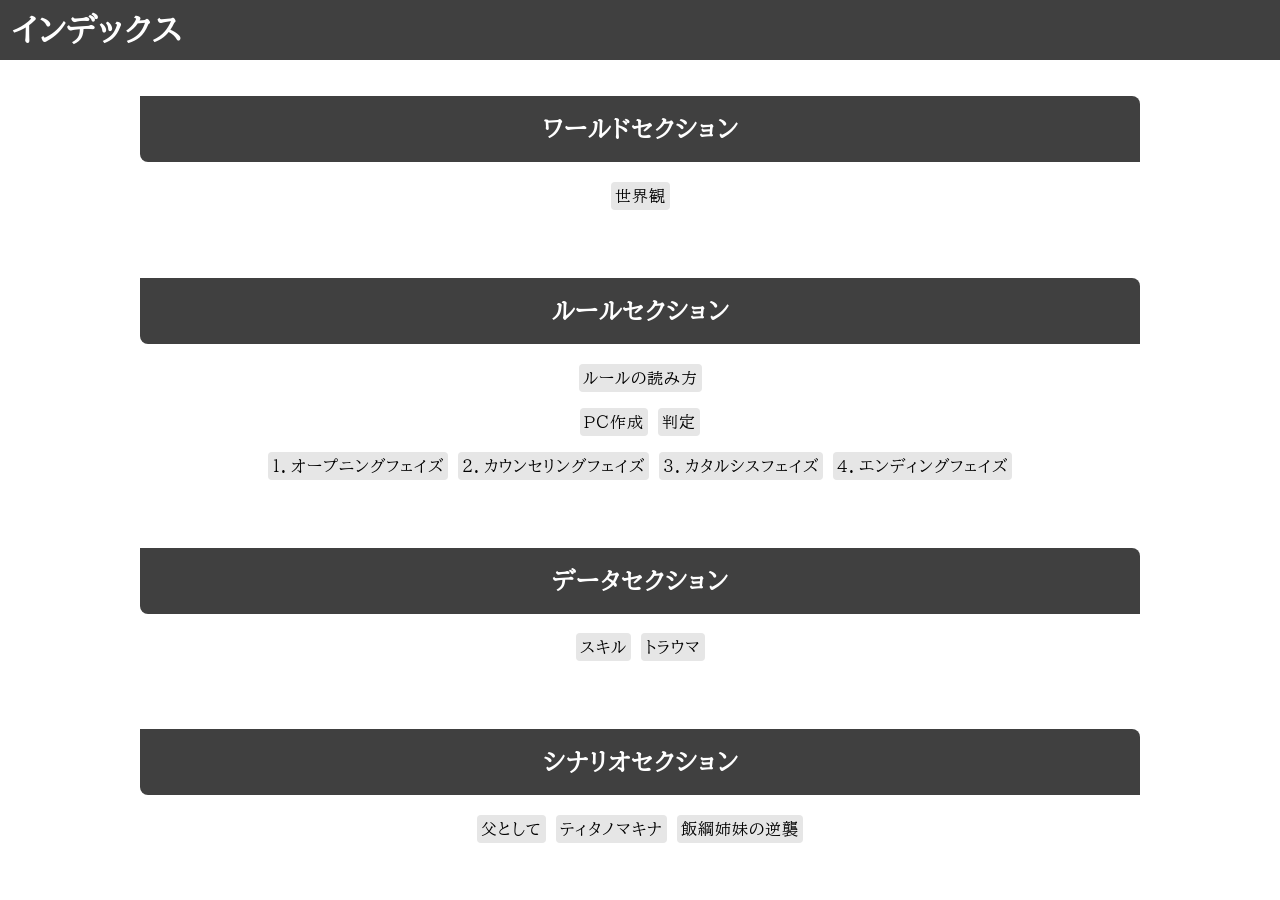
==== index.html @ 63e27052 "first" ====
<head>
  <title>インデックス - 心界カタルシス</title>

  <link rel="stylesheet" href="style/base.css" type="text/css" />
</head>

<body>
  <header>
    <h1>インデックス</h1>
  </header>

  <main class="t-center">

    <section>
      <h2>ワールドセクション</h2>

      <P>
        <a href="world_world.html">世界観</a>
      </P>
    </section>

    <section>
      <h2>ルールセクション</h2>

      <P>
        <a href="rule_word.html">ルールの読み方</a>
      </P>

      <P>
        <a href="rule_making.html">ＰＣ作成</a>

        <a href="rule_roll.html">判定</a>
      </P>

      <P>
        <a href="">１．オープニングフェイズ</a>

        <a href="rule_investigate.html">２．カウンセリングフェイズ</a>

        <a href="rule_battle.html">３．カタルシスフェイズ</a>

        <a href="">４．エンディングフェイズ</a>
      </P>
    </section>

    <section>
      <h2>データセクション</h2>

      <P>
        <a href="data_skill.html">スキル</a>

        <a href="data_kegare_hare.html">トラウマ</a>
      <P>
    </section>

    <section>
      <h2>シナリオセクション</h2>

      <P>
        <a href="scenario_1.html">父として</a>

        <a href="scenario_2.html">ティタノマキナ</a>

        <a href="scenario_3.html">飯綱姉妹の逆襲</a>
      <P>
    </section>

  </main>
</body>

<script src="js/script.js"></script>
---- style/base.css ----
/* -------------------------------------------------- */
/* フォント */
/* -------------------------------------------------- */

/* 基本 */
@font-face {
  font-family: "my_font";
  src: url(../font/BIZUDPMincho-Regular.ttf);
}

/* 等幅数字 */
@font-face {
  font-family: "num_font";
  src: url(../font/GenShinGothic-Medium.ttf);
}

/* -------------------------------------------------- */
/* 定数 */
/* -------------------------------------------------- */

:root {
  /* 最大幅 */
  --max-width: 1000px;

  /* ヘッダー：高さ */
  --header-height: 60px;

  /* スティッキーロウ：高さ */
  --sticky-row-height: 60px;

  /* メインカラー */
  --color-main: rgba(64, 64, 64, 100%);

  /* メインカラー（透過） */
  --color-main-alpha: rgba(64, 64, 64, 25%);

  /* サブカラー */
  --color-sub: rgba(128, 128, 128, 100%);

  /* サブカラー（透過） */
  --color-sub-alpha: rgb(230, 230, 230);

  /* 選択 */
  --color-select: rgba(128, 128, 128, 100%);

  /* 背景色 */
  --color-bg: #fff;
}

/* -------------------------------------------------- */
/* 基本 */
/* -------------------------------------------------- */

/* ボディ */
body {
  background: var(--color-bg);
  margin: var(--header-height) 0 0 0;
  padding: 8px;
  padding-top: 1em;
  font-family: my_font;
  font-size: 16px;
  line-height: 1.75;
  letter-spacing: 1;
  /* opacity: 0; */
  /* transition: opacity 0.2s ease; */
}

/* ボディ：表示 */
/* body.show {
  opacity: 1;
} */

/* メイン */
main {
  width: var(--max-width);
  margin: 0 auto;
}

/* セクション */
section {
  margin-bottom: 3em;
}

/* セクション内セクション */
section section {
  margin-bottom: 2em;
}

/* 段落 */
p {
  margin: 0;
}

/* 段落の次 */
p+* {
  margin-top: 1em;
}

/* 箇条書きリスト */
ul {
  margin: 0;
}

/* -------------------------------------------------- */
/* 【汎用】テキスト */
/* -------------------------------------------------- */

/* 文字サイズ：小 */
.t-small {
  font-size: 0.75em;
  font-weight: normal;
}

/* 等幅数字 */
.num-fixed {
  font-family: num_font;
}

/* 文字色：赤 */
.t-red {
  color: #c00 !important;
}

/* 文字色：メイン */
.t-color-main {
  color: var(--color-main) !important;
}

/* 文字色：サブ */
.t-color-sub {
  color: var(--color-sub) !important;
}

/* 太字 */
.t-bold {
  font-weight: bold !important;
}

/* 左寄せ */
.t-left {
  text-align: left !important;
}

/* 中央寄せ */
.t-center {
  text-align: center !important;
}

/* 右寄せ */
.t-right {
  text-align: right !important;
}

/* 傍点 */
.t-sidepoint {
  text-emphasis: sesame;
}

/* セリフ */
.t-lines {
  margin-top: 1em !important;
  font-weight: bold;
  transform: skewX(-20deg);
}

/* -------------------------------------------------- */
/* ヘッダー */
/* -------------------------------------------------- */

/* 基本 */
header {
  height: var(--header-height);
  background: var(--color-main);
  position: fixed;
  top: 0;
  left: 0;
  right: 0;
  z-index: 100;
  box-sizing: border-box;
}

/* -------------------------------------------------- */
/* 見出し */
/* -------------------------------------------------- */

/* 見出し１ */
h1 {
  display: flex;
  flex-direction: row;
  align-items: center;
  height: 100%;
  margin: 0;
  padding: 0;
  padding-left: 12px;
  color: #fff;
}

/* 見出し１＞セクション名 */
.section_name {
  background: var(--color-bg);
  width: fit-content;
  height: fit-content;
  margin-right: 16px;
  padding: 0 16px;
  color: var(--color-main);
  font-size: 0.5em;
}

/* 見出し２ */
h2 {
  background: var(--color-main);
  border-radius: 0 8px 0 8px;
  padding: 12px;
  color: #fff;
}

/* 見出し３ */
h3 {
  border-bottom: solid 3px var(--color-main);
  border-left: solid 15px var(--color-main);
  margin-top: 12px;
  padding-left: 12px;
  color: var(--color-main);
}

/* 見出し４ */
h4 {
  margin: 0;
  margin-bottom: 0.5em;
  padding: 4px;
  border-bottom: solid 2px var(--color-main);
}

/* 見出し４＋段落 */
h4+p,
h4+p+p {
  margin-top: 0.5em;
  padding-left: 1em;
}

/* 見出し４＋コンテンツ＞段落 */
h4+.contents>p {
  margin-top: 0;
}

/* 見出し＞文字サイズ：小 */
h2>.t-small,
h3>.t-small {
  margin-left: 1em;
  font-size: 0.75em;
  font-weight: normal;
}

/* -------------------------------------------------- */
/* コンテンツ */
/* -------------------------------------------------- */

/* 基本 */
.contents {
  padding-left: 1em;
}

/* 段落 */
.contents>p {
  margin-top: 0;
}

/* インナーコンテンツ */
.contents>.inner_contents {
  margin-top: 1em;
  margin-bottom: 1em;
}

/* -------------------------------------------------- */
/* レイアウト */
/* -------------------------------------------------- */

/* フレックス */
.d-flex {
  display: flex;
}

/* コンテンツ＆フレックス */
.d-flex.gap {
  gap: 72px;
  margin: 0;
}

/* 段落＆フレックス */
p.d-flex {
  padding-left: 1em;
}

/* フレックス：間隔 */
.d-flex+.d-flex {
  margin-top: 0.5em;
}

/* フレックス＞見出し */
.d-flex>.title {
  border: solid 2px var(--color-main);
  height: fit-content;
  margin-right: 8px;
  padding: 2px 4px;
  font-size: 0.75em;
  font-weight: bold;
}

/* フレックス＞段落 */
.d-flex>p {
  flex: 1;
  margin: 0;
}

/* フレックス＞コンテンツ */
.d-flex>.contents {
  flex: 1;
  padding: 0;
}

/* フレックス＞コンテンツ＞最後の要素 */
.d-flex>.contents>*:last-child {
  margin-bottom: 0;
}

/* 非表示 */
.hidden {
  display: none;
}

/* -------------------------------------------------- */
/* リスト */
/* -------------------------------------------------- */

/* 基本 */
span.list_item {
  margin-left: -2em;
  text-indent: 2em;
}

/* 戦闘要素 */
span.list_item::before {
  content: "";
  display: inline-block;
  background: currentColor;
  width: 1em;
  height: 1em;
  border-radius: 1em;
  margin-right: 4px;
}

/* -------------------------------------------------- */
/* アコーディオン */
/* -------------------------------------------------- */

/* コンテンツ */
.acordion>.contents {
  max-height: 10000px;
  opacity: 1;
  overflow: hidden;
  /* transition: max-height 0.25s ease, opacity 0.25s ease; */
}

/* 見出し：閉じる */
.acordion.close {
  margin-bottom: 1em;
}

/* 見出し：閉じる＞コンテンツ */
.acordion.close>.contents {
  max-height: 0;
  opacity: 0;
}

/* 「閉じる」「開く」ボタン */
.acordion button.button-acordion {
  width: 100px;
  background: var(--color-bg);
  border: none;
  border-radius: 8px;
  padding: 8px;
  position: absolute;
  right: 8px;
  color: var(--color-main);
  font-weight: bold;
  cursor: pointer;
}

/* 「閉じる」「開く」ボタン：末尾要素 */
.acordion button.button-acordion::after {
  content: "";
  position: absolute;
  top: 50%;
  right: 8px;
  width: 8px;
  height: 8px;
  border-right: solid 3px currentColor;
  border-bottom: solid 3px currentColor;
  transform: translate(0, -50%) rotate(225deg);
  /* transition: transform 0.25s ease; */
}

/* 「閉じる」「開く」ボタン：末尾要素 */
.acordion.close button.button-acordion::after {
  transform: translate(0, -50%) rotate(45deg);
}

/* 「閉じる」ボタン */
.acordion:not(.close) button.button-acordion>span:nth-child(2) {
  display: none;
}

/* 「開く」ボタン */
.acordion.close button.button-acordion>span:nth-child(1) {
  display: none;
}

/* -------------------------------------------------- */
/* タグジャンプ */
/* -------------------------------------------------- */

/* ヘッダー分マージン */
section {
  margin-top: calc((var(--header-height) + 1em) * -1);
  padding-top: calc(var(--header-height) + 1em);
}

/* ヘッダー分マージン */
section section {
  margin-top: calc((var(--sticky-row-height) + var(--header-height) + 1em) * -1);
  padding-top: calc(var(--sticky-row-height) + var(--header-height) + 1em);
}

/* ヘッダー分マージン */
section section section {
  margin-top: calc((var(--sticky-row-height) * 2 + var(--header-height) + 1em) * -1);
  padding-top: calc(var(--sticky-row-height) * 2 + var(--header-height) + 1em);
}

/* 強調表示 */
.flash>h2,
.flash>.sticky>h2 {
  animation: flashSmooth1 1s ease-in-out 4 alternate;
}

/* 強調表示：アニメーション */
@keyframes flashSmooth1 {

  0%,
  100% {
    background-color: var(--color-main);
  }

  50% {
    background-color: #880;
  }

}

/* 強調表示 */
.flash>h3,
.flash>.sticky>h3,
.flash>h4,
.flash>.sticky>h4 {
  animation: flashSmooth2 1s ease-in-out 4 alternate;
}

/* 強調表示：アニメーション */
@keyframes flashSmooth2 {

  0%,
  100% {
    background: #fff;
  }

  50% {
    background: #ff8;
  }

}

/* -------------------------------------------------- */
/* 文章 */
/* -------------------------------------------------- */

/* マーカー */
.keyword {
  padding: 0 4px;
  font-weight: bold;
  background: linear-gradient(transparent 40%, rgba(255, 255, 0, 30%) 40%);
  word-break: keep-all;
}

/* ルール */
.rule_text {
  position: relative;
  background: rgba(255, 255, 0, 15%);
  margin: 1em 0;
  padding: 12px;
}

/* ルール＞段落 */
.rule_text>p {
  margin: 0;
}

/* ルール＞ボタンエリア */
.rule_text>.area-button {
  margin-top: 1em;
  text-align: right;
}

/* 分岐タイトル */
.branch_title {
  font-weight: bold;
  margin-bottom: 0.5em;
}

/* 分岐タイトル：戦闘 */
.branch_title::before {
  content: "▼";
  margin-right: 2px;
  color: var(--color-main);
}

/* -------------------------------------------------- */
/* リンクボタン */
/* -------------------------------------------------- */

/* リンク */
a {
  display: inline-block;
  background: var(--color-sub-alpha);
  border-radius: 4px;
  margin: 0 2px;
  padding: 0 4px;
  cursor: pointer;
  color: currentColor;
  text-decoration: none;
  /* transition: background-color 0.25s ease, color 0.25s ease; */
}

/* リンク：ホバー */
a:hover {
  background-color: var(--color-select);
  color: #fff;
}

/* 別タブリンク */
a[target="_blank"] {
  position: relative;
  padding-right: 24px;
}

/* 別タブリンク：末尾要素 */
a[target="_blank"]::after {
  content: "";
  position: absolute;
  top: 50%;
  right: 8px;
  width: 8px;
  height: 8px;
  border-right: solid 2px currentColor;
  border-bottom: solid 2px currentColor;
  transform: translate(0, -50%) rotate(-45deg);
}

/* リンクボタン */
a.link_button {
  position: relative;
  background: #fff;
  border: solid 3px var(--color-main);
  border-radius: 100px;
  padding: 4px 24px;
  padding-right: 36px;
  color: var(--color-main);
}

/* リンクボタン：末尾要素 */
a.link_button::after {
  content: "";
  position: absolute;
  top: 50%;
  right: 12px;
  width: 10px;
  height: 10px;
  border-right: solid 3px currentColor;
  border-bottom: solid 3px currentColor;
  transform: translate(0, -50%) rotate(-45deg);
}

/* リンクボタン：ホバー */
a.link_button:hover {
  background: var(--color-main);
  color: #fff;
}

/* -------------------------------------------------- */
/* 戻るボタン */
/* -------------------------------------------------- */

/* 基本 */
.button-prev {
  border-radius: 0 0 8px 8px;
  min-width: 100px;
  padding: 8px;
  position: fixed;
  top: 0;
  right: 24px;
  z-index: 3;
  text-align: center;
}

/* -------------------------------------------------- */
/* テーブル */
/* -------------------------------------------------- */

/* テーブル */
table {
  background: var(--color-sub-alpha);
  border-radius: 8px;
  border-spacing: 4px;
  width: 100%;
  margin: 1em 0;
  padding: 8px;
}

/* セル */
table>tbody>tr>* {
  background: #fff;
  padding: 8px;
  text-align: center;
  line-height: 1.25;
}

/* セル：緑 */
table>tbody>tr>*.bg-green {
  background: #efe;
}

/* ヘッダーセル */
table>tbody>tr>th {
  background: var(--color-sub);
  padding: 8px 12px;
  color: #fff;
  font-size: 1.1em;
  font-weight: normal;
}

/* -------------------------------------------------- */
/* スティッキーロウ */
/* -------------------------------------------------- */

/* スティッキーロウ：１段目 */
.sticky {
  display: flex;
  background: var(--color-bg);
  width: 100%;
  height: var(--sticky-row-height);
  padding-top: 8px;
  box-sizing: border-box;
  position: sticky;
  top: var(--header-height);
  z-index: 2;
}

/* スティッキーロウ＞要素 */
.sticky>* {
  display: flex;
  align-items: center;
  width: 100%;
  margin: 0 auto;
}

/* スティッキーロウ：２段目 */
.contents .sticky {
  height: var(--sticky-row-height);
  padding: 0;
  padding-top: 16px;
  top: calc(var(--header-height) + var(--sticky-row-height));
  z-index: 1;
}

/* -------------------------------------------------- */
/* 番号 */
/* -------------------------------------------------- */

/* 通常 */
.num {
  display: inline-flex;
  justify-content: center;
  align-items: center;
  min-width: 1em;
  margin-right: 8px;
  padding: 6px;
  padding-left: 8px;
  background: var(--color-main);
  border-radius: 8px;
  color: #fff;
  font-family: num_font;
  font-size: 0.75em;
  font-weight: bold !important;
  line-height: 1;
  letter-spacing: 2px;
}

/* h2内 */
h2 .num {
  background: #fff;
  color: var(--color-main);
}

/* 段落内 */
p>.num {
  margin: 0 4px;
  padding: 4px 6px;
}

/* -------------------------------------------------- */
/* 処理順 */
/* -------------------------------------------------- */

/* コンテナ */
.list_container {
  border: solid 3px var(--color-sub);
  margin-bottom: 2em;
  padding: 12px;
}

/* コンテナ内コンテナ */
.list_container .list_container {
  border: none;
  margin: 0;
  padding: 0;
  padding-left: 1.5em;
}

/* 処理順 */
.list_container>.process {
  padding: 1em 0;
}

/* 処理順：最初の要素 */
.list_container>.process:first-child {
  padding-top: 0;
}

/* 処理順：最後の要素 */
.list_container>.process:last-child {
  padding-bottom: 0;
}

/* 処理順：洞察 */
.process+.process {
  border-top: solid 3px var(--color-sub-alpha);
}

/* 処理順＞内容 */
.process>.detail {
  margin-top: 0.5em;
  padding-left: 1.5em;
}

/* 番号 */
.process span.num,
.list_container span.num {
  margin-top: 4px;
  margin-bottom: 4px;
}

/* ２段落目リスト */
.process>.list_container {
  margin-top: 1em;
}

/* -------------------------------------------------- */
/* 技能テーブル */
/* -------------------------------------------------- */

/* セル：《心》 */
table td.astral {
  background: #efffef;
}

/* ヘッダーセル：《心》 */
table th.astral {
  color: #efffef;
}

/* セル：《技》 */
table td.mental {
  background: #efefff;
}

/* ヘッダーセル：《技》 */
table th.mental {
  color: #efefff;
}

/* セル：《体》 */
table td.ether {
  background: #ffefef;
}

/* ヘッダーセル：《体》 */
table th.ether {
  color: #ffefef;
}
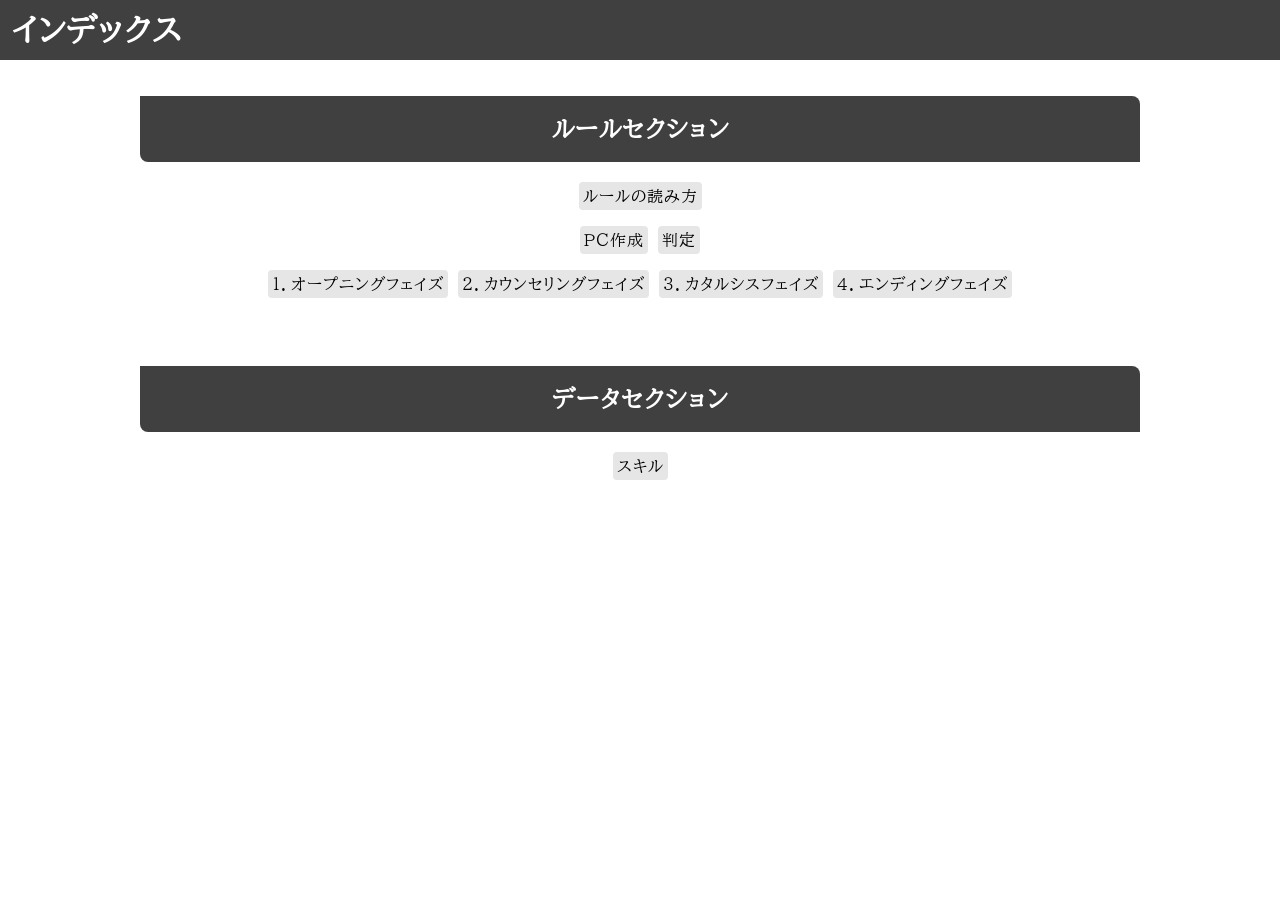
==== commit 22bc8327: "ルール周り" ====
--- a/index.html
+++ b/index.html
@@ -11,13 +11,13 @@
 
   <main class="t-center">
 
-    <section>
+    <!-- <section>
       <h2>ワールドセクション</h2>
 
       <P>
         <a href="world_world.html">世界観</a>
       </P>
-    </section>
+    </section> -->
 
     <section>
       <h2>ルールセクション</h2>
@@ -49,11 +49,11 @@
       <P>
         <a href="data_skill.html">スキル</a>
 
-        <a href="data_kegare_hare.html">トラウマ</a>
+        <!-- <a href="data_kegare_hare.html">トラウマ</a> -->
       <P>
     </section>
 
-    <section>
+    <!-- <section>
       <h2>シナリオセクション</h2>
 
       <P>
@@ -63,7 +63,7 @@
 
         <a href="scenario_3.html">飯綱姉妹の逆襲</a>
       <P>
-    </section>
+    </section> -->
 
   </main>
 </body>
--- a/style/base.css
+++ b/style/base.css
@@ -88,7 +88,7 @@
 
 /* 段落 */
 p {
-  margin: 0;
+  margin: 0 0 1em 0;
 }
 
 /* 段落の次 */
@@ -257,6 +257,7 @@
 
 /* 基本 */
 .contents {
+  padding-top: 1em;
   padding-left: 1em;
 }
 
@@ -421,8 +422,8 @@
 
 /* ヘッダー分マージン */
 section {
-  margin-top: calc((var(--header-height) + 1em) * -1);
-  padding-top: calc(var(--header-height) + 1em);
+  margin-top: calc((var(--header-height)) * -1);
+  padding-top: calc(var(--header-height));
 }
 
 /* ヘッダー分マージン */
@@ -657,7 +658,7 @@
   background: var(--color-bg);
   width: 100%;
   height: var(--sticky-row-height);
-  padding-top: 8px;
+  padding-top: 1em;
   box-sizing: border-box;
   position: sticky;
   top: var(--header-height);
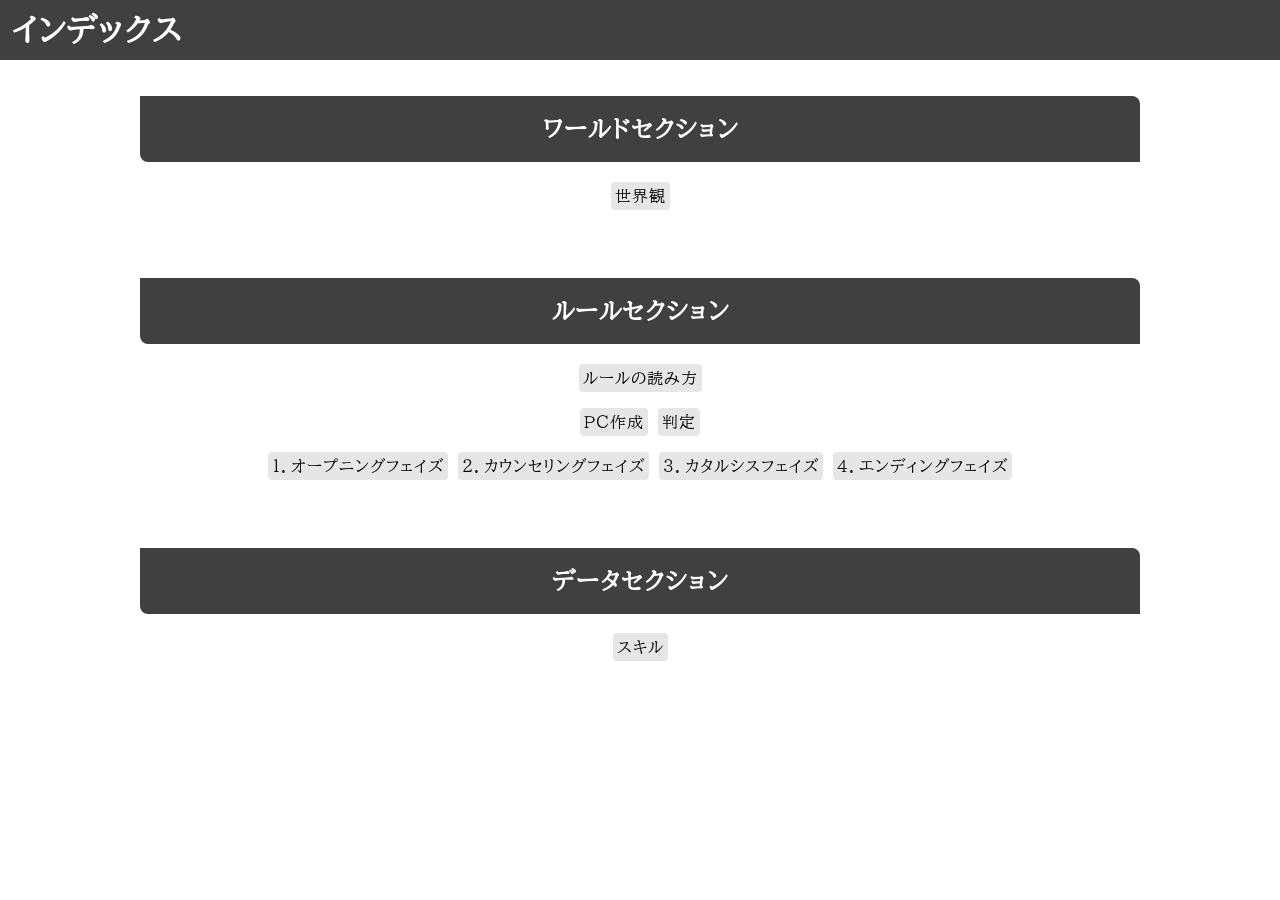
==== commit 7f397b5a: "ワールドやらなにやら" ====
--- a/index.html
+++ b/index.html
@@ -11,13 +11,13 @@
 
   <main class="t-center">
 
-    <!-- <section>
+    <section>
       <h2>ワールドセクション</h2>
 
       <P>
         <a href="world_world.html">世界観</a>
       </P>
-    </section> -->
+    </section>
 
     <section>
       <h2>ルールセクション</h2>
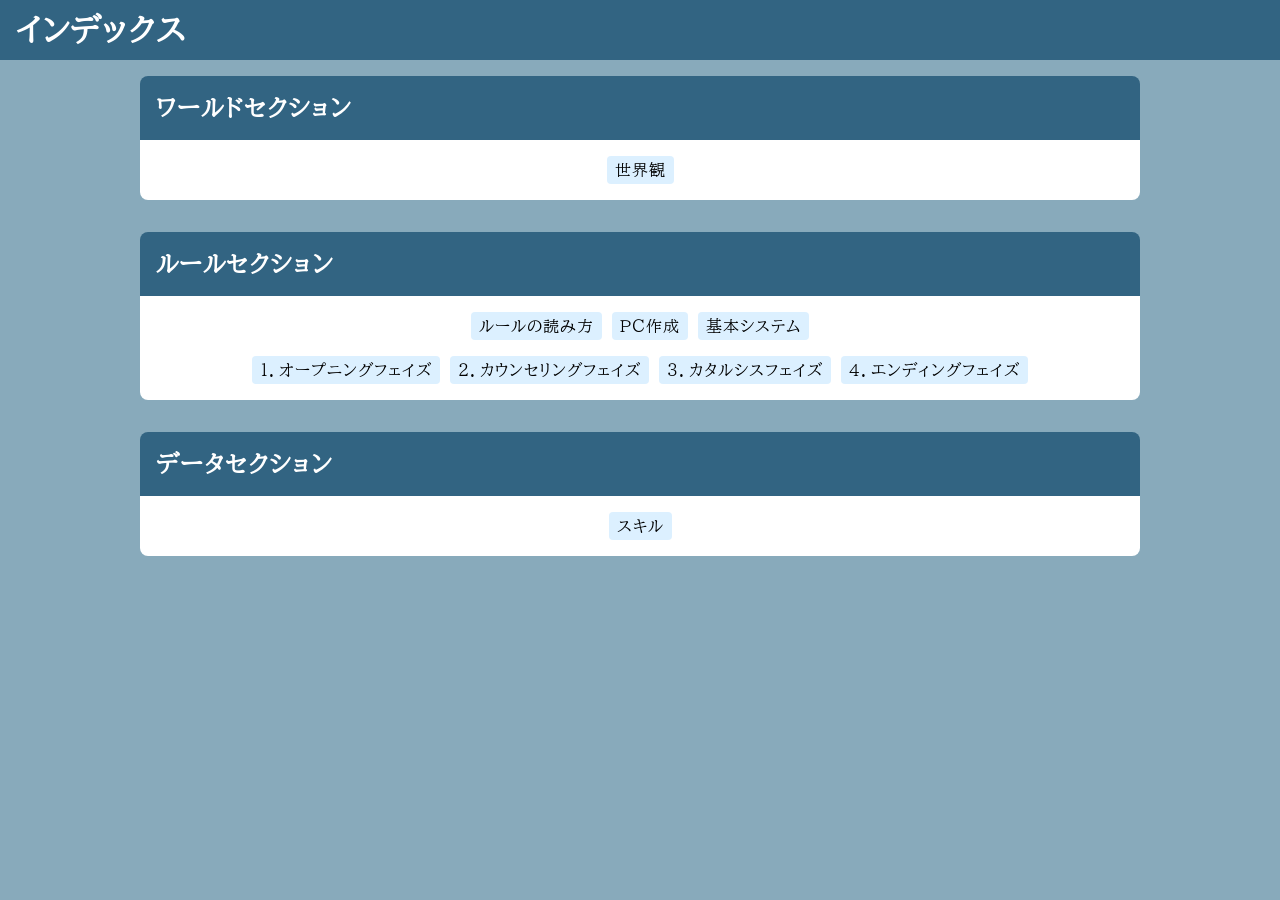
==== commit 7cd072a9: "ページ構成変更。" ====
--- a/index.html
+++ b/index.html
@@ -5,67 +5,88 @@
 </head>
 
 <body>
+
   <header>
     <h1>インデックス</h1>
   </header>
 
-  <main class="t-center">
+  <main>
+    <div class="detail t-center">
 
-    <section>
-      <h2>ワールドセクション</h2>
+      <section>
+        <div class="sticky">
+          <h2>ワールドセクション</h2>
+        </div>
 
-      <P>
-        <a href="world_world.html">世界観</a>
-      </P>
-    </section>
+        <div class="contents">
 
-    <section>
-      <h2>ルールセクション</h2>
+          <p>
+            <a href="world_world.html">世界観</a>
+          </p>
+        </div>
+      </section>
 
-      <P>
-        <a href="rule_word.html">ルールの読み方</a>
-      </P>
+      <section>
+        <div class="sticky">
+          <h2>ルールセクション</h2>
+        </div>
 
-      <P>
-        <a href="rule_making.html">ＰＣ作成</a>
+        <div class="contents">
 
-        <a href="rule_roll.html">判定</a>
-      </P>
+          <p>
+            <a href="rule_word.html">ルールの読み方</a>
 
-      <P>
-        <a href="">１．オープニングフェイズ</a>
+            <a href="rule_making.html">ＰＣ作成</a>
 
-        <a href="rule_investigate.html">２．カウンセリングフェイズ</a>
+            <a href="rule_system.html">基本システム</a>
+          </p>
 
-        <a href="rule_battle.html">３．カタルシスフェイズ</a>
+          <p>
+            <a href="">１．オープニングフェイズ</a>
 
-        <a href="">４．エンディングフェイズ</a>
-      </P>
-    </section>
+            <a href="rule_investigate.html">２．カウンセリングフェイズ</a>
 
-    <section>
-      <h2>データセクション</h2>
+            <a href="rule_battle.html">３．カタルシスフェイズ</a>
 
-      <P>
-        <a href="data_skill.html">スキル</a>
+            <a href="">４．エンディングフェイズ</a>
+          </p>
+        </div>
+      </section>
 
-        <!-- <a href="data_kegare_hare.html">トラウマ</a> -->
-      <P>
-    </section>
+      <section>
+        <div class="sticky">
+          <h2>データセクション</h2>
+        </div>
 
-    <!-- <section>
+        <div class="contents">
+
+          <p>
+            <a href="data_skill.html">スキル</a>
+
+            <!-- <a href="data_kegare_hare.html">トラウマ</a> -->
+          </p>
+        </div>
+      </section>
+
+      <!-- <section>
+        <div class="sticky">
       <h2>シナリオセクション</h2>
+        </div>
 
-      <P>
+        <div class="contents">
+      <p>
         <a href="scenario_1.html">父として</a>
 
         <a href="scenario_2.html">ティタノマキナ</a>
 
         <a href="scenario_3.html">飯綱姉妹の逆襲</a>
-      <P>
+      <p>
+        </div>
     </section> -->
 
+    </div>
   </main>
+
 </body>
 
 <script src="js/script.js"></script>
--- a/style/base.css
+++ b/style/base.css
@@ -26,25 +26,80 @@
   --header-height: 60px;
 
   /* スティッキーロウ：高さ */
-  --sticky-row-height: 60px;
+  --sticky-row-height: 80px;
 
   /* メインカラー */
-  --color-main: rgba(64, 64, 64, 100%);
+  --color-main: rgba(50, 100, 130, 100%);
 
   /* メインカラー（透過） */
-  --color-main-alpha: rgba(64, 64, 64, 25%);
+  --color-main-alpha: rgba(50, 100, 130, 25%);
 
   /* サブカラー */
-  --color-sub: rgba(128, 128, 128, 100%);
-
-  /* サブカラー（透過） */
-  --color-sub-alpha: rgb(230, 230, 230);
+  --color-sub: rgba(220, 240, 255, 100%);
+
+  /* リンク */
+  --color-link: rgba(220, 240, 255, 100%);
 
   /* 選択 */
   --color-select: rgba(128, 128, 128, 100%);
 
   /* 背景色 */
-  --color-bg: #fff;
+  --color-bg: #8ab;
+}
+
+/* -------------------------------------------------- */
+/* 【汎用】テキスト */
+/* -------------------------------------------------- */
+
+/* 文字サイズ：小 */
+.t-small {
+  font-size: 0.75em;
+  font-weight: normal;
+}
+
+/* 等幅数字 */
+.num-fixed {
+  font-family: num_font;
+}
+
+/* 文字色：赤 */
+.t-red {
+  color: #c00 !important;
+}
+
+/* 文字色：メイン */
+.t-color-main {
+  color: var(--color-main) !important;
+}
+
+/* 文字色：サブ */
+.t-color-sub {
+  color: var(--color-sub) !important;
+}
+
+/* 太字 */
+.t-bold {
+  font-weight: bold !important;
+}
+
+/* 左寄せ */
+.t-left {
+  text-align: left !important;
+}
+
+/* 中央寄せ */
+.t-center {
+  text-align: center !important;
+}
+
+/* 右寄せ */
+.t-right {
+  text-align: right !important;
+}
+
+/* 傍点 */
+.t-sidepoint {
+  text-emphasis: sesame;
 }
 
 /* -------------------------------------------------- */
@@ -53,114 +108,51 @@
 
 /* ボディ */
 body {
+  display: flex;
+  flex-direction: column;
   background: var(--color-bg);
-  margin: var(--header-height) 0 0 0;
-  padding: 8px;
-  padding-top: 1em;
+  height: 100%;
+  margin: 0;
   font-family: my_font;
   font-size: 16px;
   line-height: 1.75;
   letter-spacing: 1;
-  /* opacity: 0; */
-  /* transition: opacity 0.2s ease; */
-}
-
-/* ボディ：表示 */
-/* body.show {
-  opacity: 1;
-} */
+  overflow: hidden;
+}
 
 /* メイン */
 main {
+  flex: 1;
+  overflow: auto;
+}
+
+/* メイン＞要素 */
+main>.detail {
   width: var(--max-width);
   margin: 0 auto;
-}
-
-/* セクション */
-section {
-  margin-bottom: 3em;
-}
-
-/* セクション内セクション */
-section section {
-  margin-bottom: 2em;
+  padding-bottom: 40px;
+}
+
+/* セクション：間隔 */
+*+section {
+  margin-top: 16px;
+}
+
+/* コンテンツ */
+.contents {
+  background: #fff;
+  border-radius: 0 0 8px 8px;
+  padding: 16px;
 }
 
 /* 段落 */
 p {
-  margin: 0 0 1em 0;
-}
-
-/* 段落の次 */
-p+* {
-  margin-top: 1em;
-}
-
-/* 箇条書きリスト */
-ul {
-  margin: 0;
-}
-
-/* -------------------------------------------------- */
-/* 【汎用】テキスト */
-/* -------------------------------------------------- */
-
-/* 文字サイズ：小 */
-.t-small {
-  font-size: 0.75em;
-  font-weight: normal;
-}
-
-/* 等幅数字 */
-.num-fixed {
-  font-family: num_font;
-}
-
-/* 文字色：赤 */
-.t-red {
-  color: #c00 !important;
-}
-
-/* 文字色：メイン */
-.t-color-main {
-  color: var(--color-main) !important;
-}
-
-/* 文字色：サブ */
-.t-color-sub {
-  color: var(--color-sub) !important;
-}
-
-/* 太字 */
-.t-bold {
-  font-weight: bold !important;
-}
-
-/* 左寄せ */
-.t-left {
-  text-align: left !important;
-}
-
-/* 中央寄せ */
-.t-center {
-  text-align: center !important;
-}
-
-/* 右寄せ */
-.t-right {
-  text-align: right !important;
-}
-
-/* 傍点 */
-.t-sidepoint {
-  text-emphasis: sesame;
-}
-
-/* セリフ */
-.t-lines {
-  margin-top: 1em !important;
-  font-weight: bold;
-  transform: skewX(-20deg);
+  margin: 0;
+}
+
+/* 段落：間隔 */
+p+p {
+  margin-top: 16px;
 }
 
 /* -------------------------------------------------- */
@@ -169,48 +161,48 @@
 
 /* 基本 */
 header {
-  height: var(--header-height);
+  display: flex;
+  align-items: center;
   background: var(--color-main);
-  position: fixed;
-  top: 0;
-  left: 0;
-  right: 0;
-  z-index: 100;
-  box-sizing: border-box;
-}
-
-/* -------------------------------------------------- */
+  padding-left: 16px;
+  color: #fff;
+}
+
 /* 見出し */
-/* -------------------------------------------------- */
-
-/* 見出し１ */
-h1 {
-  display: flex;
-  flex-direction: row;
-  align-items: center;
-  height: 100%;
-  margin: 0;
-  padding: 0;
-  padding-left: 12px;
-  color: #fff;
+header>h1 {
+  display: flex;
+  margin: 0;
+  line-height: var(--header-height);
 }
 
 /* 見出し１＞セクション名 */
 .section_name {
-  background: var(--color-bg);
-  width: fit-content;
+  background: #fff;
   height: fit-content;
   margin-right: 16px;
   padding: 0 16px;
   color: var(--color-main);
-  font-size: 0.5em;
+  font-weight: bold;
+}
+
+/* -------------------------------------------------- */
+/* 見出し */
+/* -------------------------------------------------- */
+
+/* 共通 */
+h2,
+h3,
+h4 {
+  display: flex;
+  margin: 0;
+  align-items: center;
 }
 
 /* 見出し２ */
 h2 {
   background: var(--color-main);
-  border-radius: 0 8px 0 8px;
-  padding: 12px;
+  border-radius: 8px 8px 0 0;
+  padding: 8px 16px;
   color: #fff;
 }
 
@@ -218,8 +210,8 @@
 h3 {
   border-bottom: solid 3px var(--color-main);
   border-left: solid 15px var(--color-main);
-  margin-top: 12px;
-  padding-left: 12px;
+  margin-top: 16px;
+  padding: 8px 0 8px 16px;
   color: var(--color-main);
 }
 
@@ -231,212 +223,88 @@
   border-bottom: solid 2px var(--color-main);
 }
 
-/* 見出し４＋段落 */
-h4+p,
-h4+p+p {
-  margin-top: 0.5em;
-  padding-left: 1em;
-}
-
-/* 見出し４＋コンテンツ＞段落 */
-h4+.contents>p {
-  margin-top: 0;
-}
-
-/* 見出し＞文字サイズ：小 */
-h2>.t-small,
-h3>.t-small {
-  margin-left: 1em;
-  font-size: 0.75em;
-  font-weight: normal;
-}
-
-/* -------------------------------------------------- */
-/* コンテンツ */
-/* -------------------------------------------------- */
-
-/* 基本 */
-.contents {
+/* -------------------------------------------------- */
+/* 文章 */
+/* -------------------------------------------------- */
+
+/* マーカー */
+.keyword {
+  padding: 0 4px;
+  font-weight: bold;
+  background: linear-gradient(transparent 40%, rgba(255, 255, 0, 30%) 40%);
+  word-break: keep-all;
+}
+
+/* ルール */
+.rule_text {
+  position: relative;
+  background: rgba(255, 255, 0, 15%);
+  margin: 1em 0;
+  padding: 12px;
+}
+
+/* ルール＞段落 */
+.rule_text>p {
+  margin: 0;
+}
+
+/* ルール＞ボタンエリア */
+.rule_text>.area-button {
+  margin-top: 1em;
+  text-align: right;
+}
+
+/* 分岐タイトル */
+.branch_title {
+  font-weight: bold;
+  margin-bottom: 0.5em;
+}
+
+/* 分岐タイトル：戦闘 */
+.branch_title::before {
+  content: "▼";
+  margin-right: 2px;
+  color: var(--color-main);
+}
+
+/* -------------------------------------------------- */
+/* スティッキーロウ */
+/* -------------------------------------------------- */
+
+/* スティッキーロウ：１段目 */
+.sticky {
+  display: flex;
+  background: var(--color-bg);
+  width: 100%;
+  height: var(--sticky-row-height);
   padding-top: 1em;
-  padding-left: 1em;
-}
-
-/* 段落 */
-.contents>p {
-  margin-top: 0;
-}
-
-/* インナーコンテンツ */
-.contents>.inner_contents {
-  margin-top: 1em;
-  margin-bottom: 1em;
-}
-
-/* -------------------------------------------------- */
-/* レイアウト */
-/* -------------------------------------------------- */
-
-/* フレックス */
-.d-flex {
-  display: flex;
-}
-
-/* コンテンツ＆フレックス */
-.d-flex.gap {
-  gap: 72px;
-  margin: 0;
-}
-
-/* 段落＆フレックス */
-p.d-flex {
-  padding-left: 1em;
-}
-
-/* フレックス：間隔 */
-.d-flex+.d-flex {
-  margin-top: 0.5em;
-}
-
-/* フレックス＞見出し */
-.d-flex>.title {
-  border: solid 2px var(--color-main);
-  height: fit-content;
-  margin-right: 8px;
-  padding: 2px 4px;
-  font-size: 0.75em;
-  font-weight: bold;
-}
-
-/* フレックス＞段落 */
-.d-flex>p {
-  flex: 1;
-  margin: 0;
-}
-
-/* フレックス＞コンテンツ */
-.d-flex>.contents {
-  flex: 1;
+  box-sizing: border-box;
+  position: sticky;
+  top: 0;
+  z-index: 2;
+}
+
+/* スティッキーロウ＞要素 */
+.sticky>* {
+  display: flex;
+  align-items: center;
+  width: 100%;
+  margin: 0 auto;
+}
+
+/* スティッキーロウ：２段目 */
+.contents .sticky {
+  background: #fff;
+  height: var(--sticky-row-height);
   padding: 0;
-}
-
-/* フレックス＞コンテンツ＞最後の要素 */
-.d-flex>.contents>*:last-child {
-  margin-bottom: 0;
-}
-
-/* 非表示 */
-.hidden {
-  display: none;
-}
-
-/* -------------------------------------------------- */
-/* リスト */
-/* -------------------------------------------------- */
-
-/* 基本 */
-span.list_item {
-  margin-left: -2em;
-  text-indent: 2em;
-}
-
-/* 戦闘要素 */
-span.list_item::before {
-  content: "";
-  display: inline-block;
-  background: currentColor;
-  width: 1em;
-  height: 1em;
-  border-radius: 1em;
-  margin-right: 4px;
-}
-
-/* -------------------------------------------------- */
-/* アコーディオン */
-/* -------------------------------------------------- */
-
-/* コンテンツ */
-.acordion>.contents {
-  max-height: 10000px;
-  opacity: 1;
-  overflow: hidden;
-  /* transition: max-height 0.25s ease, opacity 0.25s ease; */
-}
-
-/* 見出し：閉じる */
-.acordion.close {
-  margin-bottom: 1em;
-}
-
-/* 見出し：閉じる＞コンテンツ */
-.acordion.close>.contents {
-  max-height: 0;
-  opacity: 0;
-}
-
-/* 「閉じる」「開く」ボタン */
-.acordion button.button-acordion {
-  width: 100px;
-  background: var(--color-bg);
-  border: none;
-  border-radius: 8px;
-  padding: 8px;
-  position: absolute;
-  right: 8px;
-  color: var(--color-main);
-  font-weight: bold;
-  cursor: pointer;
-}
-
-/* 「閉じる」「開く」ボタン：末尾要素 */
-.acordion button.button-acordion::after {
-  content: "";
-  position: absolute;
-  top: 50%;
-  right: 8px;
-  width: 8px;
-  height: 8px;
-  border-right: solid 3px currentColor;
-  border-bottom: solid 3px currentColor;
-  transform: translate(0, -50%) rotate(225deg);
-  /* transition: transform 0.25s ease; */
-}
-
-/* 「閉じる」「開く」ボタン：末尾要素 */
-.acordion.close button.button-acordion::after {
-  transform: translate(0, -50%) rotate(45deg);
-}
-
-/* 「閉じる」ボタン */
-.acordion:not(.close) button.button-acordion>span:nth-child(2) {
-  display: none;
-}
-
-/* 「開く」ボタン */
-.acordion.close button.button-acordion>span:nth-child(1) {
-  display: none;
+  padding-top: 16px;
+  top: var(--sticky-row-height);
+  z-index: 1;
 }
 
 /* -------------------------------------------------- */
 /* タグジャンプ */
 /* -------------------------------------------------- */
-
-/* ヘッダー分マージン */
-section {
-  margin-top: calc((var(--header-height)) * -1);
-  padding-top: calc(var(--header-height));
-}
-
-/* ヘッダー分マージン */
-section section {
-  margin-top: calc((var(--sticky-row-height) + var(--header-height) + 1em) * -1);
-  padding-top: calc(var(--sticky-row-height) + var(--header-height) + 1em);
-}
-
-/* ヘッダー分マージン */
-section section section {
-  margin-top: calc((var(--sticky-row-height) * 2 + var(--header-height) + 1em) * -1);
-  padding-top: calc(var(--sticky-row-height) * 2 + var(--header-height) + 1em);
-}
 
 /* 強調表示 */
 .flash>h2,
@@ -481,70 +349,26 @@
 }
 
 /* -------------------------------------------------- */
-/* 文章 */
-/* -------------------------------------------------- */
-
-/* マーカー */
-.keyword {
-  padding: 0 4px;
-  font-weight: bold;
-  background: linear-gradient(transparent 40%, rgba(255, 255, 0, 30%) 40%);
-  word-break: keep-all;
-}
-
-/* ルール */
-.rule_text {
-  position: relative;
-  background: rgba(255, 255, 0, 15%);
-  margin: 1em 0;
-  padding: 12px;
-}
-
-/* ルール＞段落 */
-.rule_text>p {
-  margin: 0;
-}
-
-/* ルール＞ボタンエリア */
-.rule_text>.area-button {
-  margin-top: 1em;
-  text-align: right;
-}
-
-/* 分岐タイトル */
-.branch_title {
-  font-weight: bold;
-  margin-bottom: 0.5em;
-}
-
-/* 分岐タイトル：戦闘 */
-.branch_title::before {
-  content: "▼";
-  margin-right: 2px;
-  color: var(--color-main);
-}
-
-/* -------------------------------------------------- */
 /* リンクボタン */
 /* -------------------------------------------------- */
 
 /* リンク */
 a {
   display: inline-block;
-  background: var(--color-sub-alpha);
+  background: var(--color-link);
   border-radius: 4px;
   margin: 0 2px;
-  padding: 0 4px;
+  padding: 0 8px;
   cursor: pointer;
   color: currentColor;
   text-decoration: none;
-  /* transition: background-color 0.25s ease, color 0.25s ease; */
+  transition: background-color 0.25s ease, color 0.25s ease;
 }
 
 /* リンク：ホバー */
 a:hover {
-  background-color: var(--color-select);
-  color: #fff;
+  background-color: var(--color-main) !important;
+  color: #fff !important;
 }
 
 /* 別タブリンク */
@@ -582,7 +406,7 @@
   content: "";
   position: absolute;
   top: 50%;
-  right: 12px;
+  right: 16px;
   width: 10px;
   height: 10px;
   border-right: solid 3px currentColor;
@@ -590,18 +414,14 @@
   transform: translate(0, -50%) rotate(-45deg);
 }
 
-/* リンクボタン：ホバー */
-a.link_button:hover {
-  background: var(--color-main);
-  color: #fff;
-}
-
 /* -------------------------------------------------- */
 /* 戻るボタン */
 /* -------------------------------------------------- */
 
 /* 基本 */
-.button-prev {
+a.button-prev {
+  border: solid 2px var(--color-link);
+  border-top: 0;
   border-radius: 0 0 8px 8px;
   min-width: 100px;
   padding: 8px;
@@ -609,6 +429,7 @@
   top: 0;
   right: 24px;
   z-index: 3;
+  color: var(--color-main);
   text-align: center;
 }
 
@@ -618,11 +439,11 @@
 
 /* テーブル */
 table {
-  background: var(--color-sub-alpha);
+  background: rgba(220, 220, 220, 100%);
   border-radius: 8px;
   border-spacing: 4px;
   width: 100%;
-  margin: 1em 0;
+  margin-top: 16px;
   padding: 8px;
 }
 
@@ -641,45 +462,11 @@
 
 /* ヘッダーセル */
 table>tbody>tr>th {
-  background: var(--color-sub);
+  background: rgba(128, 128, 128, 100%);
   padding: 8px 12px;
   color: #fff;
   font-size: 1.1em;
   font-weight: normal;
-}
-
-/* -------------------------------------------------- */
-/* スティッキーロウ */
-/* -------------------------------------------------- */
-
-/* スティッキーロウ：１段目 */
-.sticky {
-  display: flex;
-  background: var(--color-bg);
-  width: 100%;
-  height: var(--sticky-row-height);
-  padding-top: 1em;
-  box-sizing: border-box;
-  position: sticky;
-  top: var(--header-height);
-  z-index: 2;
-}
-
-/* スティッキーロウ＞要素 */
-.sticky>* {
-  display: flex;
-  align-items: center;
-  width: 100%;
-  margin: 0 auto;
-}
-
-/* スティッキーロウ：２段目 */
-.contents .sticky {
-  height: var(--sticky-row-height);
-  padding: 0;
-  padding-top: 16px;
-  top: calc(var(--header-height) + var(--sticky-row-height));
-  z-index: 1;
 }
 
 /* -------------------------------------------------- */
@@ -697,17 +484,17 @@
   padding-left: 8px;
   background: var(--color-main);
   border-radius: 8px;
+
   color: #fff;
   font-family: num_font;
-  font-size: 0.75em;
   font-weight: bold !important;
   line-height: 1;
-  letter-spacing: 2px;
 }
 
 /* h2内 */
 h2 .num {
   background: #fff;
+  height: fit-content;
   color: var(--color-main);
 }
 
@@ -723,9 +510,14 @@
 
 /* コンテナ */
 .list_container {
-  border: solid 3px var(--color-sub);
-  margin-bottom: 2em;
+  border: solid 3px var(--color-main);
+  border-radius: 8px;
   padding: 12px;
+}
+
+/* 段落→コンテナ */
+p+.list_container {
+  margin-top: 16px;
 }
 
 /* コンテナ内コンテナ */
@@ -753,7 +545,13 @@
 
 /* 処理順：洞察 */
 .process+.process {
-  border-top: solid 3px var(--color-sub-alpha);
+  border-top: solid 2px var(--color-sub);
+}
+
+/* 処理順＞タイトル */
+.process>.title {
+  display: flex;
+  align-items: center;
 }
 
 /* 処理順＞内容 */
@@ -772,38 +570,4 @@
 /* ２段落目リスト */
 .process>.list_container {
   margin-top: 1em;
-}
-
-/* -------------------------------------------------- */
-/* 技能テーブル */
-/* -------------------------------------------------- */
-
-/* セル：《心》 */
-table td.astral {
-  background: #efffef;
-}
-
-/* ヘッダーセル：《心》 */
-table th.astral {
-  color: #efffef;
-}
-
-/* セル：《技》 */
-table td.mental {
-  background: #efefff;
-}
-
-/* ヘッダーセル：《技》 */
-table th.mental {
-  color: #efefff;
-}
-
-/* セル：《体》 */
-table td.ether {
-  background: #ffefef;
-}
-
-/* ヘッダーセル：《体》 */
-table th.ether {
-  color: #ffefef;
 }
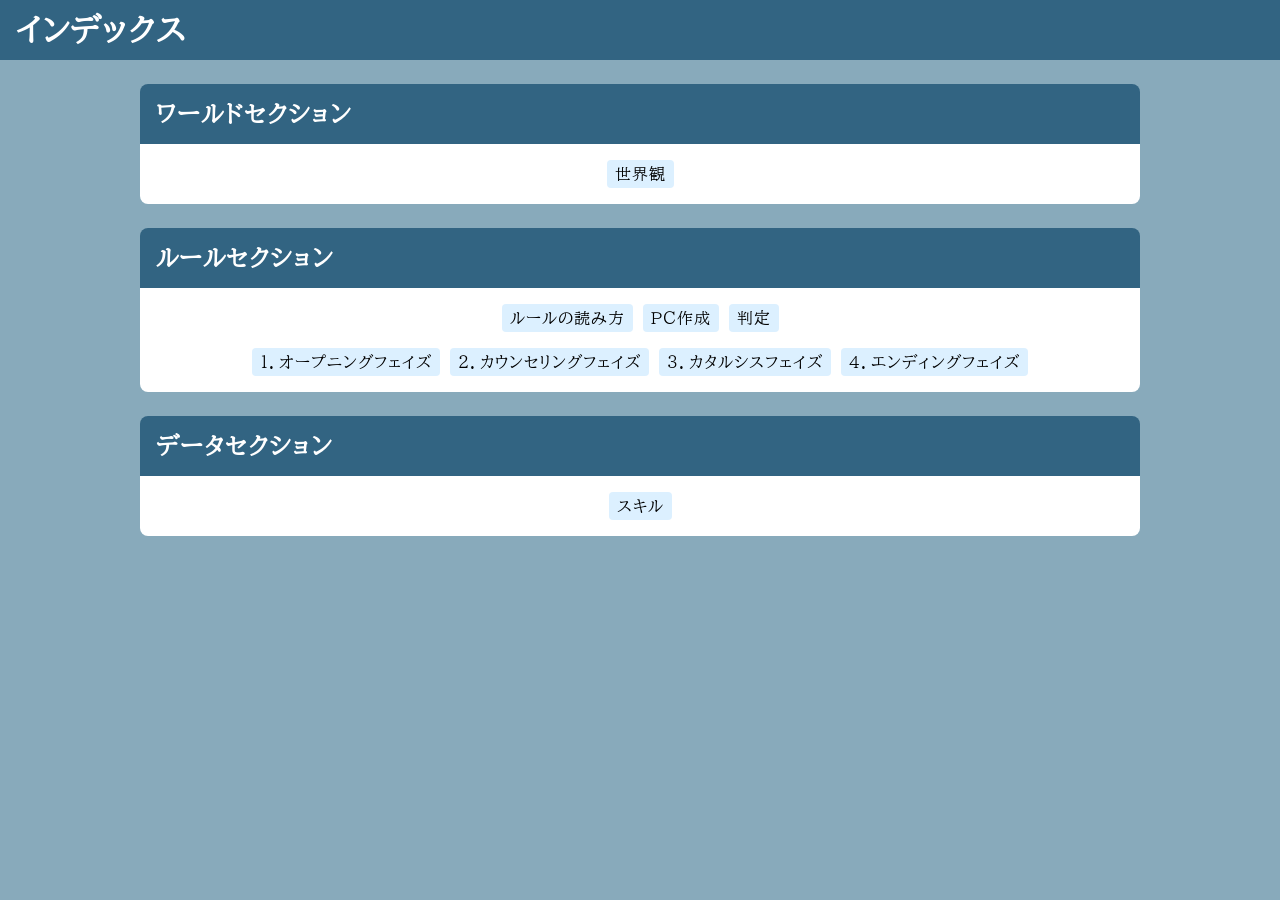
==== commit 896c3886: "ページ戻した。" ====
--- a/index.html
+++ b/index.html
@@ -38,7 +38,7 @@
 
             <a href="rule_making.html">ＰＣ作成</a>
 
-            <a href="rule_system.html">基本システム</a>
+            <a href="rule_roll.html">判定</a>
           </p>
 
           <p>
--- a/style/base.css
+++ b/style/base.css
@@ -26,7 +26,7 @@
   --header-height: 60px;
 
   /* スティッキーロウ：高さ */
-  --sticky-row-height: 80px;
+  --sticky-top: calc(var(--header-height) + 16px);
 
   /* メインカラー */
   --color-main: rgba(50, 100, 130, 100%);
@@ -63,8 +63,21 @@
 }
 
 /* 文字色：赤 */
-.t-red {
-  color: #c00 !important;
+span.t-red {
+  padding: 4px;
+  background: #fcc !important;
+}
+
+/* 文字色：青 */
+span.t-blue {
+  padding: 4px;
+  background: #ccf !important;
+}
+
+/* 文字色：緑 */
+span.t-green {
+  padding: 4px;
+  background: #cfc !important;
 }
 
 /* 文字色：メイン */
@@ -194,6 +207,7 @@
 h3,
 h4 {
   display: flex;
+  height: var(--header-height);
   margin: 0;
   align-items: center;
 }
@@ -202,7 +216,7 @@
 h2 {
   background: var(--color-main);
   border-radius: 8px 8px 0 0;
-  padding: 8px 16px;
+  padding: 0 16px;
   color: #fff;
 }
 
@@ -211,16 +225,15 @@
   border-bottom: solid 3px var(--color-main);
   border-left: solid 15px var(--color-main);
   margin-top: 16px;
-  padding: 8px 0 8px 16px;
+  padding: 0 16px;
   color: var(--color-main);
 }
 
 /* 見出し４ */
 h4 {
   margin: 0;
-  margin-bottom: 0.5em;
-  padding: 4px;
   border-bottom: solid 2px var(--color-main);
+  color: var(--color-main);
 }
 
 /* -------------------------------------------------- */
@@ -276,8 +289,7 @@
   display: flex;
   background: var(--color-bg);
   width: 100%;
-  height: var(--sticky-row-height);
-  padding-top: 1em;
+  padding-top: 24px;
   box-sizing: border-box;
   position: sticky;
   top: 0;
@@ -295,16 +307,21 @@
 /* スティッキーロウ：２段目 */
 .contents .sticky {
   background: #fff;
-  height: var(--sticky-row-height);
   padding: 0;
-  padding-top: 16px;
-  top: var(--sticky-row-height);
+  padding-top: 24px;
+  top: var(--sticky-top);
   z-index: 1;
 }
 
 /* -------------------------------------------------- */
 /* タグジャンプ */
 /* -------------------------------------------------- */
+
+/* セクション */
+section {
+  margin-top: calc(var(--sticky-top) * -1) !important;
+  padding-top: var(--sticky-top) !important;
+}
 
 /* 強調表示 */
 .flash>h2,
@@ -443,8 +460,12 @@
   border-radius: 8px;
   border-spacing: 4px;
   width: 100%;
+  padding: 8px;
+}
+
+/* テーブル：間隔 */
+*+table {
   margin-top: 16px;
-  padding: 8px;
 }
 
 /* セル */
@@ -453,6 +474,21 @@
   padding: 8px;
   text-align: center;
   line-height: 1.25;
+}
+
+/* 文字色：赤 */
+table>tbody>tr>*.t-red {
+  color: #fdd !important;
+}
+
+/* 文字色：青 */
+table>tbody>tr>*.t-blue {
+  color: #ddf !important;
+}
+
+/* 文字色：緑 */
+table>tbody>tr>*.t-green {
+  color: #dfd !important;
 }
 
 /* セル：緑 */
